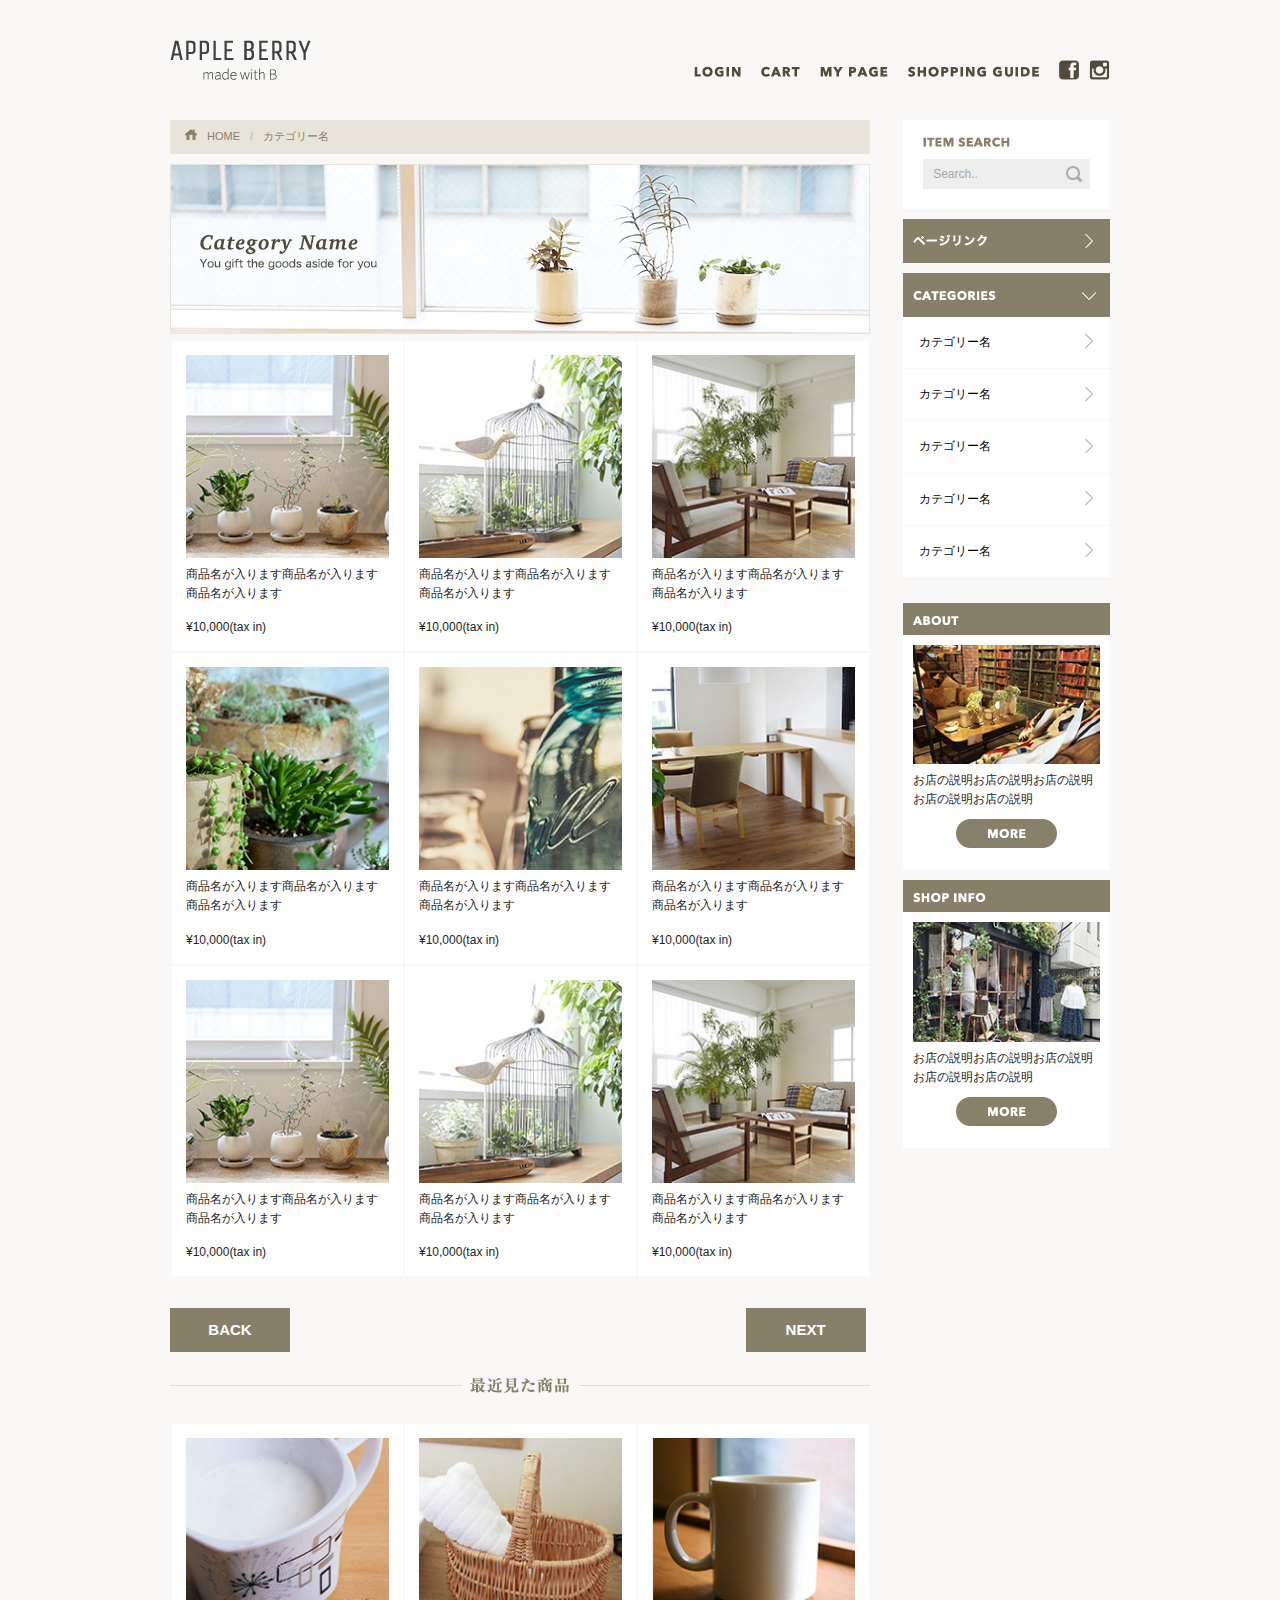
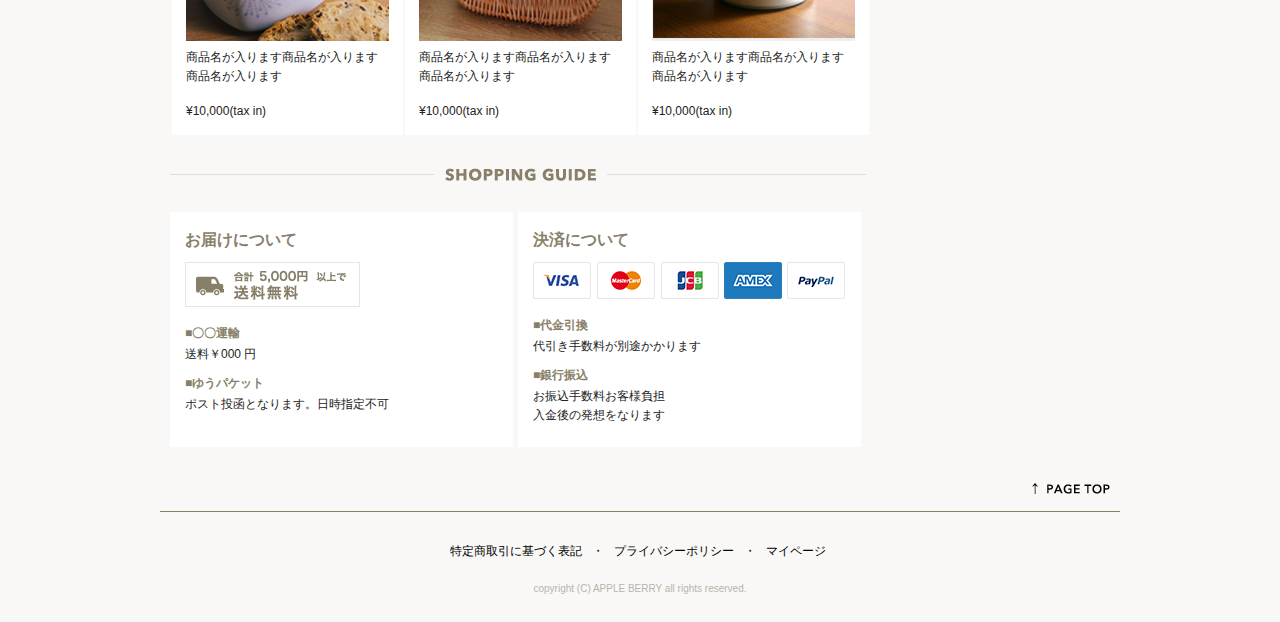
==== list.html @ 0d4d1dcb "最初のコミット" ====
<!DOCTYPE html>
<html lang="ja">
<head>

  <!-- Basic Page Needs
  –––––––––––––––––––––––––––––––––––––––––––––––––– -->
  <meta charset="utf-8">
  <title>APPLE BERRY made with B</title>
  <meta name="description" content="">
  <meta name="author" content="">

  <!-- Mobile Specific Metas
  –––––––––––––––––––––––––––––––––––––––––––––––––– -->
  <meta name="viewport" content="width=device-width, initial-scale=1">

  <!-- CSS
  –––––––––––––––––––––––––––––––––––––––––––––––––– -->
  <link rel="stylesheet" href="css/normalize.css">
  <link rel="stylesheet" href="css/skeleton.css">
  <link rel="stylesheet" href="owlcarousel/assets/owl.carousel.min.css">
  <link rel="stylesheet" href="owlcarousel/assets/owl.theme.default.min.css">
    <link rel="stylesheet" href="css/style.css">
  
  <!-- Favicon
  –––––––––––––––––––––––––––––––––––––––––––––––––– -->
  <link rel="icon" type="image/png" href="images/favicon.png">

</head>
<body>

  <!-- Primary Page Layout
  –––––––––––––––––––––––––––––––––––––––––––––––––– -->
<header>
  <div id="header_in" class="container">
    <div class="row">
      <div class="six columns logo">

        <h1><a href="index.html"><img class="u-max-full-width" src="images/top/logo.png" alt="APPLE BERRY" srcset="images/top/logo@2x.png 2x" /></a></h1>

      </div>
      <div class="six columns navi">

        <div class="sp_navi">

          <ul class="sp_navi_li">
            <li><a href="#"><img src="images/top_sp/fb@2x.png" alt="facebook"></a></li>
            <li><a href="#"><img src="images/top_sp/insta@2x.png" alt="instagram"></a></li>
            
            
             <li>
               <div id="menu">
                  <img src="images/top_sp/menu_icon@2x.png" alt="menu_icon">
    
                  <ul class="sp_menu_toggle">
                    <li><a href="index.html">LOGIN</a></li>
                    <li><a href="news.html">CART</a></li>
                    <li><a href="company.html">MY PAGE</a></li>
                    <li><a href="#">SHOPPING GUIDE</a></li>
                  </ul>
              </div>
              </li> 
          
          </ul>
          
        </div>
        <!-- sp_navi -->

        <div class="pc_navi">

          <ul class="pc_navi_li">
            <li><a href="index.html"><img src="images/top/menu_login.png" width="47" height="11" alt="menu_login"></a></li>
            <li><a href="news.html"><img src="images/top/menu_cart.png" width="39" height="11" alt="menu_cart"></a></li>
            <li><a href="#"><img src="images/top/menu_mypage.png" width="68" height="11" alt="menu_mypage"></a></li>
            <li><a href="company.html"><img src="images/top/menu_guide.png" width="131" height="11" alt="menu_guide"></a></li>
            <li class="icon"><a href="#"><img src="images/top/facebook.png" alt="facebook"></a></li>
            <li class="icon"><a href="#"><img src="images/top/insta.png" alt="insta"></a></li>
          </ul>

        </div>
        <!-- pc_navi -->

      </div>
        <!-- navi -->
    </div>
    <!-- row -->
  </div>
  <!-- header_in -->
</header>


<div id="cover_area">
  <div class="container">

  <div class="row">
    
     <div id="main" class="nine columns">
       
       <div class="pan_navi">
         <ol>
           <li><img src="images/list/home_icon.png" width="12" alt="home_icon">HOME</li>
           <li>カテゴリー名</li>
         </ol>
       </div>
        
      <div class="main_img">
        <img src="images/list/cate_image.jpg" width="700" class="pc" alt="cate_image">
        <img src="images/list/cate_image_sp.jpg" width="100%" class="sp_img" alt="cate_image">
      </div>
      
          <section class="Itemcover clearfix">

              <div class="item_box">
                <img src="images/top/item_01.jpg" width="100%" alt="item_01">
                <p>商品名が入ります商品名が入ります商品名が入ります</p>
                <p>¥10,000(tax in)</p>
              </div>
              
              <div class="item_box">
                <img src="images/top/item_02.jpg" width="100%" alt="item_02">
                <p>商品名が入ります商品名が入ります商品名が入ります</p>
                <p>¥10,000(tax in)</p>
              </div>
              
              <div class="item_box">
                <img src="images/top/item_03.jpg" width="100%" alt="item_03">
                <p>商品名が入ります商品名が入ります商品名が入ります</p>
                <p>¥10,000(tax in)</p>
              </div>

              <div class="item_box">
                <img src="images/top/item_04.jpg" width="100%" alt="item_04">
                <p>商品名が入ります商品名が入ります商品名が入ります</p>
                <p>¥10,000(tax in)</p>
              </div>
              
              <div class="item_box">
                <img src="images/top/item_05.jpg" width="100%" alt="item_05">
                <p>商品名が入ります商品名が入ります商品名が入ります</p>
                <p>¥10,000(tax in)</p>
              </div>
              
              <div class="item_box">
                <img src="images/top/item_06.jpg" width="100%" alt="item_06">
                <p>商品名が入ります商品名が入ります商品名が入ります</p>
                <p>¥10,000(tax in)</p>
              </div>
              
              <div class="item_box">
                <img src="images/top/item_01.jpg" width="100%" alt="item_01">
                <p>商品名が入ります商品名が入ります商品名が入ります</p>
                <p>¥10,000(tax in)</p>
              </div>
              
              <div class="item_box">
                <img src="images/top/item_02.jpg" width="100%" alt="item_02">
                <p>商品名が入ります商品名が入ります商品名が入ります</p>
                <p>¥10,000(tax in)</p>
              </div>
              
              <div class="item_box">
                <img src="images/top/item_03.jpg" width="100%" alt="item_03">
                <p>商品名が入ります商品名が入ります商品名が入ります</p>
                <p>¥10,000(tax in)</p>
              </div>
      
          </section>
              
                <div class="selectBtn">
                  <p class="btn"><a>BACK</a></p>
                  <p class="btn right"><a>NEXT</a></p>
                </div>
  
  
            <section class="Itemcover clearfix">
            <h2><img src="images/list/recent_pro_pc.png"  class="pc_title" width="700" height="17" alt="recent_pro_pc" >
                <img src="images/list/title_recent_pro@2x.png" class="sp_title" width="35%" alt="title_recent_pro">
            </h2>

              <div class="item_box">
                <img src="images/top/item_07.jpg" width="100%" alt="item_07">
                <p>商品名が入ります商品名が入ります商品名が入ります</p>
                <p>¥10,000(tax in)</p>
              </div>
              
              <div class="item_box">
                <img src="images/top/item_08.jpg" width="100%" alt="item_08">
                <p>商品名が入ります商品名が入ります商品名が入ります</p>
                <p>¥10,000(tax in)</p>
              </div>
              
              <div class="item_box">
                <img src="images/top/item_09.jpg" width="100%" alt="item_09">
                <p>商品名が入ります商品名が入ります商品名が入ります</p>
                <p>¥10,000(tax in)</p>
              </div>

      
          </section>
          
          <section class="guide clearfix">

            <h2><img src="images/top/title_guide.png"  class="pc_title" width="700" height="15" alt="title_guide" >
                <img src="images/top_sp/title_guide@2x.png" class="sp_title" width="50%" alt="title_guide" >
            </h2>

            <div class="guide_box">
              <p class="g_title">お届けについて</p>
              <img src="images/top/otodoke_banner.png" width="175" alt="otodoke_banner">
              <p class="sb_tit">■〇〇運輸</p>
              送料￥000 円
              <p class="sb_tit">■ゆうパケット</p>
              ポスト投函となります。日時指定不可
            </div>

            <div class="guide_box">
              <p class="g_title">決済について</p>
              <img src="images/top/cards.png" width="312" class="card"  alt="cards">
              <p class="sb_tit">■代金引換</p>
              代引き手数料が別途かかります
              <p class="sb_tit">■銀行振込</p>
              お振込手数料お客様負担<br>入金後の発想をなります
            </div>
            
          </section>
    
    </div>
    <!-- #main -->
    
    <div id="right_colum" class="three columns">
      
          <div class="search_box">
            <span><img src="images/top/itemserch.png" width="87" alt="itemserch" ></span>
            <form id="form02" action="#">
              <input id="input02" type="text" placeholder="Search..">
              <!--
              /input間で改行したい場合はコメントアウト必須/
              -->
              <input id="submit02" type="submit" value="">
            </form>
          </div>
          <!-- search_box -->
          
          <div class="sidemenu">
            
              <div id="btn01" class="menu_title"><a><img src="images/top/pagelink.png"  alt="pagelink"></a></div>
                <ul class="category01">
                  <li><a>カテゴリー名</a></li>
                  <li><a>カテゴリー名</a></li>
                  <li><a>カテゴリー名</a></li>
                  <li><a>カテゴリー名</a></li>
                  <li><a>カテゴリー名</a></li>
                </ul>
              <div id="btn02" class="menu_title active"><a><img src="images/top/categories.png" alt="categories"></a></div>
                <ul class="category02">
                  <li><a>カテゴリー名</a></li>
                  <li><a>カテゴリー名</a></li>
                  <li><a>カテゴリー名</a></li>
                  <li><a>カテゴリー名</a></li>
                  <li><a>カテゴリー名</a></li>
                </ul>
            
            
          </div>
          <!-- sidemenu -->
          
          <div class="other">
            <h3><img src="images/top/about.png" width="46" alt="about"></h3>
              <div class="inner">
                <img src="images/top/about_img.jpg" width="100%" alt="about_img">
                <p class="text">お店の説明お店の説明お店の説明お店の説明お店の説明</p>
                <a><img src="images/top/more_btn.png" width="101" alt="more_btn"></a>
              </div>
          </div>
          <div class="other">
            <h3><img src="images/top/shop_info.png" width="73" alt="shop_info"></h3>
              <div class="inner">
                <img src="images/top/shopinfo_img.jpg" width="100%" alt="shopinfo_img">
                <p class="text">お店の説明お店の説明お店の説明お店の説明お店の説明</p>
                <a><img src="images/top/more_btn.png" width="101" alt="more_btn"></a>
              </div>
          </div>

    </div>
      <!-- #right_colum -->
      
    </div>
    <!-- row -->
    <div class="pagetop"><a href="#"><img src="images/top/pagetop.png" width="78" alt="pagetop"></a></div>
  </div>
  <!-- container -->
</div>
<!-- #cover_area -->


<footer>
  <div class="container">
      
      <div class="footer_link">
        <ul>
          <li><a href="#">特定商取引に基づく表記</a></li>
          <li><a href="#">プライバシーポリシー</a></li>
          <li><a href="#">マイページ</a></li>
        </ul>
      </div>
    

    <div class="row">
      <div class="twelve columns">
        <p class="copy">copyright (C) APPLE BERRY all rights reserved.</p>
      </div>

  </div>
  <!-- row -->
  </div>
  <!-- container -->
</footer>
<!-- //footer -->


<!-- End Document
  –––––––––––––––––––––––––––––––––––––––––––––––––– -->

<script src="//ajax.googleapis.com/ajax/libs/jquery/1.10.2/jquery.min.js"></script>
<script src="owlcarousel/owl.carousel.min.js"></script>
<script src="owlcarousel/carousel.js"></script>
<script>
  $(function(){

    $(document).ready(function(){

      $("#sp_navi_btn").click(function () {
        $(this).next().slideToggle();
      });

    });

  });
</script>

<script>
  $(document).ready(function(){
  $("#menu").click(function(){
    $(".sp_menu_toggle").slideToggle();
  });
});
  
</script>
<script>
    $(function(){
		$("#btn01,#btn02").on("click", function() {
		$(this).next().slideToggle();
		if($(this).hasClass("active")){ 
			$(this).removeClass("active");
	}else{
		$(this).addClass("active");

 			 }
		});
    });
</script>



</body>
</html>
---- css/skeleton.css ----
/*
* Skeleton V2.0.4
* Copyright 2014, Dave Gamache
* www.getskeleton.com
* Free to use under the MIT license.
* http://www.opensource.org/licenses/mit-license.php
* 12/29/2014
*/


/* Table of contents
––––––––––––––––––––––––––––––––––––––––––––––––––
- Grid
- Base Styles
- Typography
- Links
- Buttons
- Forms
- Lists
- Code
- Tables
- Spacing
- Utilities
- Clearing
- Media Queries
*/


/* Grid
–––––––––––––––––––––––––––––––––––––––––––––––––– */
.container {
  position: relative;
  width: 100%;
  max-width: 960px;
  margin: 0 auto;
  padding: 0 20px;
  box-sizing: border-box; }
.column,
.columns {
  width: 100%;
  float: left;
  box-sizing: border-box; }

/* For devices larger than 400px */
@media (min-width: 400px) {
  .container {
    width: 85%;
    padding: 0; }
}

/* For devices larger than 550px */
@media (min-width: 550px) {
  .container {
    width: 80%; }
  .column,
  .columns {
    margin-left: 4%; }
  .column:first-child,
  .columns:first-child {
    margin-left: 0; }

  .one.column,
  .one.columns                    { width: 4.66666666667%; }
  .two.columns                    { width: 13.3333333333%; }
  .three.columns                  { width: 22%;            }
  .four.columns                   { width: 30.6666666667%; }
  .five.columns                   { width: 39.3333333333%; }
  .six.columns                    { width: 48%;            }
  .seven.columns                  { width: 56.6666666667%; }
  .eight.columns                  { width: 65.3333333333%; }
  .nine.columns                   { width: 74.0%;          }
  .ten.columns                    { width: 82.6666666667%; }
  .eleven.columns                 { width: 91.3333333333%; }
  .twelve.columns                 { width: 100%; margin-left: 0; }

  .one-third.column               { width: 30.6666666667%; }
  .two-thirds.column              { width: 65.3333333333%; }

  .one-half.column                { width: 48%; }

  /* Offsets */
  .offset-by-one.column,
  .offset-by-one.columns          { margin-left: 8.66666666667%; }
  .offset-by-two.column,
  .offset-by-two.columns          { margin-left: 17.3333333333%; }
  .offset-by-three.column,
  .offset-by-three.columns        { margin-left: 26%;            }
  .offset-by-four.column,
  .offset-by-four.columns         { margin-left: 34.6666666667%; }
  .offset-by-five.column,
  .offset-by-five.columns         { margin-left: 43.3333333333%; }
  .offset-by-six.column,
  .offset-by-six.columns          { margin-left: 52%;            }
  .offset-by-seven.column,
  .offset-by-seven.columns        { margin-left: 60.6666666667%; }
  .offset-by-eight.column,
  .offset-by-eight.columns        { margin-left: 69.3333333333%; }
  .offset-by-nine.column,
  .offset-by-nine.columns         { margin-left: 78.0%;          }
  .offset-by-ten.column,
  .offset-by-ten.columns          { margin-left: 86.6666666667%; }
  .offset-by-eleven.column,
  .offset-by-eleven.columns       { margin-left: 95.3333333333%; }

  .offset-by-one-third.column,
  .offset-by-one-third.columns    { margin-left: 34.6666666667%; }
  .offset-by-two-thirds.column,
  .offset-by-two-thirds.columns   { margin-left: 69.3333333333%; }

  .offset-by-one-half.column,
  .offset-by-one-half.columns     { margin-left: 52%; }

}


/* Base Styles
–––––––––––––––––––––––––––––––––––––––––––––––––– */
/* NOTE
html is set to 62.5% so that all the REM measurements throughout Skeleton
are based on 10px sizing. So basically 1.5rem = 15px :) */
html {
  font-size: 62.5%; }
body {
  font-size: 1.5em; /* currently ems cause chrome bug misinterpreting rems on body element */
  line-height: 1.6;
  font-weight: 400;
  font-family: "Raleway", "HelveticaNeue", "Helvetica Neue", Helvetica, Arial, sans-serif;
  color: #222; }


/* Typography
–––––––––––––––––––––––––––––––––––––––––––––––––– */
h1, h2, h3, h4, h5, h6 {
  margin-top: 0;
  margin-bottom: 2rem;
  font-weight: 300; }
h1 { font-size: 4.0rem; line-height: 1.2;  letter-spacing: -.1rem;}
h2 { font-size: 3.6rem; line-height: 1.25; letter-spacing: -.1rem; }
h3 { font-size: 3.0rem; line-height: 1.3;  letter-spacing: -.1rem; }
h4 { font-size: 2.4rem; line-height: 1.35; letter-spacing: -.08rem; }
h5 { font-size: 1.8rem; line-height: 1.5;  letter-spacing: -.05rem; }
h6 { font-size: 1.5rem; line-height: 1.6;  letter-spacing: 0; }

/* Larger than phablet */
@media (min-width: 550px) {
  h1 { font-size: 5.0rem; }
  h2 { font-size: 4.2rem; }
  h3 { font-size: 3.6rem; }
  h4 { font-size: 3.0rem; }
  h5 { font-size: 2.4rem; }
  h6 { font-size: 1.5rem; }
}

p {
  margin-top: 0; }


/* Links
–––––––––––––––––––––––––––––––––––––––––––––––––– */
a {
  color: #1EAEDB; }
a:hover {
  color: #0FA0CE; }


/* Buttons
–––––––––––––––––––––––––––––––––––––––––––––––––– */
.button,
button,
input[type="submit"],
input[type="reset"],
input[type="button"] {
  display: inline-block;
  height: 38px;
  padding: 0 30px;
  color: #555;
  text-align: center;
  font-size: 11px;
  font-weight: 600;
  line-height: 38px;
  letter-spacing: .1rem;
  text-transform: uppercase;
  text-decoration: none;
  white-space: nowrap;
  background-color: transparent;
  border-radius: 4px;
  border: 1px solid #bbb;
  cursor: pointer;
  box-sizing: border-box; }
.button:hover,
button:hover,
input[type="submit"]:hover,
input[type="reset"]:hover,
input[type="button"]:hover,
.button:focus,
button:focus,
input[type="submit"]:focus,
input[type="reset"]:focus,
input[type="button"]:focus {
  color: #333;
  border-color: #888;
  outline: 0; }
.button.button-primary,
button.button-primary,
input[type="submit"].button-primary,
input[type="reset"].button-primary,
input[type="button"].button-primary {
  color: #FFF;
  background-color: #33C3F0;
  border-color: #33C3F0; }
.button.button-primary:hover,
button.button-primary:hover,
input[type="submit"].button-primary:hover,
input[type="reset"].button-primary:hover,
input[type="button"].button-primary:hover,
.button.button-primary:focus,
button.button-primary:focus,
input[type="submit"].button-primary:focus,
input[type="reset"].button-primary:focus,
input[type="button"].button-primary:focus {
  color: #FFF;
  background-color: #1EAEDB;
  border-color: #1EAEDB; }


/* Forms
–––––––––––––––––––––––––––––––––––––––––––––––––– */
input[type="email"],
input[type="number"],
input[type="search"],
input[type="text"],
input[type="tel"],
input[type="url"],
input[type="password"],
textarea,
select {
  height: 38px;
  padding: 6px 10px; /* The 6px vertically centers text on FF, ignored by Webkit */
  background-color: #fff;
  border: 1px solid #D1D1D1;
  border-radius: 4px;
  box-shadow: none;
  box-sizing: border-box; }
/* Removes awkward default styles on some inputs for iOS */
input[type="email"],
input[type="number"],
input[type="search"],
input[type="text"],
input[type="tel"],
input[type="url"],
input[type="password"],
textarea {
  -webkit-appearance: none;
     -moz-appearance: none;
          appearance: none; }
textarea {
  min-height: 65px;
  padding-top: 6px;
  padding-bottom: 6px; }
input[type="email"]:focus,
input[type="number"]:focus,
input[type="search"]:focus,
input[type="text"]:focus,
input[type="tel"]:focus,
input[type="url"]:focus,
input[type="password"]:focus,
textarea:focus,
select:focus {
  border: 1px solid #33C3F0;
  outline: 0; }
label,
legend {
  display: block;
  margin-bottom: .5rem;
  font-weight: 600; }
fieldset {
  padding: 0;
  border-width: 0; }
input[type="checkbox"],
input[type="radio"] {
  display: inline; }
label > .label-body {
  display: inline-block;
  margin-left: .5rem;
  font-weight: normal; }


/* Lists
–––––––––––––––––––––––––––––––––––––––––––––––––– */
ul {
  list-style: circle inside; }
ol {
  list-style: decimal inside; }
ol, ul {
  padding-left: 0;
  margin-top: 0; }
ul ul,
ul ol,
ol ol,
ol ul {
  margin: 1.5rem 0 1.5rem 3rem;
  font-size: 90%; }
li {
  margin-bottom: 1rem; }


/* Code
–––––––––––––––––––––––––––––––––––––––––––––––––– */
code {
  padding: .2rem .5rem;
  margin: 0 .2rem;
  font-size: 90%;
  white-space: nowrap;
  background: #F1F1F1;
  border: 1px solid #E1E1E1;
  border-radius: 4px; }
pre > code {
  display: block;
  padding: 1rem 1.5rem;
  white-space: pre; }


/* Tables
–––––––––––––––––––––––––––––––––––––––––––––––––– */
th,
td {
  padding: 12px 15px;
  text-align: left;
  border-bottom: 1px solid #E1E1E1; }
th:first-child,
td:first-child {
  padding-left: 0; }
th:last-child,
td:last-child {
  padding-right: 0; }


/* Spacing
–––––––––––––––––––––––––––––––––––––––––––––––––– */
button,
.button {
  margin-bottom: 1rem; }
input,
textarea,
select,
fieldset {
  margin-bottom: 1.5rem; }
pre,
blockquote,
dl,
figure,
table,
p,
ul,
ol,
form {
  margin-bottom: 2.5rem; }


/* Utilities
–––––––––––––––––––––––––––––––––––––––––––––––––– */
.u-full-width {
  width: 100%;
  box-sizing: border-box; }
.u-max-full-width {
  max-width: 100%;
  box-sizing: border-box; }
.u-pull-right {
  float: right; }
.u-pull-left {
  float: left; }


/* Misc
–––––––––––––––––––––––––––––––––––––––––––––––––– */
hr {
  margin-top: 3rem;
  margin-bottom: 3.5rem;
  border-width: 0;
  border-top: 1px solid #E1E1E1; }


/* Clearing
–––––––––––––––––––––––––––––––––––––––––––––––––– */

/* Self Clearing Goodness */
.container:after,
.row:after,
.u-cf {
  content: "";
  display: table;
  clear: both; }


/* Media Queries
–––––––––––––––––––––––––––––––––––––––––––––––––– */
/*
Note: The best way to structure the use of media queries is to create the queries
near the relevant code. For example, if you wanted to change the styles for buttons
on small devices, paste the mobile query code up in the buttons section and style it
there.
*/


/* Larger than mobile */
@media (min-width: 400px) {}

/* Larger than phablet (also point when grid becomes active) */
@media (min-width: 550px) {}

/* Larger than tablet */
@media (min-width: 750px) {}

/* Larger than desktop */
@media (min-width: 1000px) {}

/* Larger than Desktop HD */
@media (min-width: 1200px) {}
---- css/style.css ----
@charset "UTF-8";
/**************************************/
html {
  background: #f9f8f6; }

#header_in .logo h1 {
  margin: 0;
  padding: 0;
  font-size: 0;
  line-height: 0; }
  #header_in .logo h1 a {
    margin-top: 20px;
    display: block; }

.sp_navi_li {
  text-align: center;
  margin-bottom: 5px; }
  .sp_navi_li li {
    display: inline-block;
    margin: 15px 5px 0;
    height: 30px; }
    .sp_navi_li li img {
      height: 30px; }

#menu li {
  list-style: none;
  margin: 0;
  padding: 0;
  float: none;
  display: block;
  height: 46px; }
  #menu li a {
    display: block;
    padding: 12px 10px;
    border-bottom: 1px solid #eee;
    font-size: 14px;
    text-decoration: none;
    font-weight: bold;
    color: #524c3e; }
#menu img {
  height: 30px; }

.sp_menu_toggle {
  position: absolute;
  top: 90%;
  right: 2%;
  border: 1px solid #eee;
  background: white;
  margin: 0;
  padding: 0;
  display: none;
  z-index: 100; }

.pc_navi {
  overflow: hidden; }
  .pc_navi .pc_navi_li {
    float: right;
    margin: 0; }
    .pc_navi .pc_navi_li li {
      display: block;
      float: left;
      font-weight: bold;
      margin: 0 0 0 20px;
      height: 20px; }
      .pc_navi .pc_navi_li li:last-child {
        margin-left: 10px; }
      .pc_navi .pc_navi_li li a {
        color: #524c3e;
        text-decoration: none; }

#cover_area .container {
  padding: 0 10px; }
  #cover_area .container .owl-theme .owl-dots {
    display: inline-block;
    margin: 0 !important; }
    #cover_area .container .owl-theme .owl-dots .owl-dot.active span, #cover_area .container .owl-theme .owl-dots .owl-dot:hover span {
      background: #9d1a2d; }
    #cover_area .container .owl-theme .owl-dots .owl-dot span {
      width: 25px;
      height: 2px;
      margin: 0 10px 0 0; }

#main .pc_title {
  margin-bottom: 10px; }
#main .Itemcover {
  width: 700px;
  overflow: hidden;
  margin: 0 auto 30px; }
  #main .Itemcover .item_box {
    width: 29%;
    background: #ffffff;
    padding: 14px;
    float: left;
    margin: 0 0 2px 2px; }
    #main .Itemcover .item_box p {
      font-size: 12px;
      margin-bottom: 15px; }
      #main .Itemcover .item_box p:last-child {
        margin: 0; }
  #main .Itemcover .inner {
    width: 580px;
    background: #ffffff;
    padding: 30px 60px;
    overflow: hidden; }
    #main .Itemcover .inner .item_name {
      border-bottom: 1px solid #e3e8cf;
      margin-bottom: 20px; }
      #main .Itemcover .inner .item_name h4 {
        font-size: 14px;
        font-weight: bold;
        float: left; }
      #main .Itemcover .inner .item_name span {
        float: right;
        font-size: 10px;
        color: #a6a6a6; }
    #main .Itemcover .inner .content {
      border-bottom: 1px solid #e3e8cf;
      padding-bottom: 10px; }
      #main .Itemcover .inner .content:last-child {
        border: none; }
      #main .Itemcover .inner .content .topics_tit {
        width: 110px;
        margin: 20px auto 15px;
        float: left; }
      #main .Itemcover .inner .content .list {
        width: 330px;
        float: left;
        margin-right: 25px; }
        #main .Itemcover .inner .content .list ul {
          margin: 0; }
          #main .Itemcover .inner .content .list ul li {
            display: block;
            border-top: 1px solid #e3e8cf;
            overflow: hidden;
            margin: 0; }
            #main .Itemcover .inner .content .list ul li.quantify {
              padding-top: 3px; }
            #main .Itemcover .inner .content .list ul li .box1, #main .Itemcover .inner .content .list ul li .box2 {
              margin: 10px 40px 0 0; }
              #main .Itemcover .inner .content .list ul li .box1 .price_in, #main .Itemcover .inner .content .list ul li .box2 .price_in {
                margin: 0 5px 0 0;
                display: inline-block;
                font-size: 22px;
                font-style: italic;
                color: #e80f66; }
                #main .Itemcover .inner .content .list ul li .box1 .price_in span, #main .Itemcover .inner .content .list ul li .box2 .price_in span {
                  font-size: 14px;
                  margin-right: 2px; }
        #main .Itemcover .inner .content .list #form03 {
          margin: 0; }
          #main .Itemcover .inner .content .list #form03 #input03 {
            margin: 0;
            width: 150px;
            border-color: #e8e4da;
            border-radius: 0; }
      #main .Itemcover .inner .content .cart {
        display: block; }
      #main .Itemcover .inner .content p {
        font-size: 14px;
        line-height: 1.8em; }
      #main .Itemcover .inner .content .description {
        margin: 30px auto 25px;
        border-bottom: 1px solid #887f69; }
      #main .Itemcover .inner .content .de_title {
        color: #887f69;
        font-size: 16px;
        font-weight: bold;
        margin-bottom: 15px; }
      #main .Itemcover .inner .content.irreg table th {
        width: 30%; }
    #main .Itemcover .inner table {
      border-collapse: collapse;
      width: 580px;
      margin-bottom: 20px; }
      #main .Itemcover .inner table th, #main .Itemcover .inner table td {
        border: solid 1px #e3e8cf;
        font-weight: 100;
        text-align: center;
        padding: 8px 0;
        font-size: 12px;
        color: #887f69; }
        #main .Itemcover .inner table th input[type="checkbox"], #main .Itemcover .inner table td input[type="checkbox"] {
          margin: 0; }
      #main .Itemcover .inner table th {
        background: #f9f9f5; }
#main .guide {
  width: 100%;
  overflow: hidden;
  margin: 0 auto 30px; }
  #main .guide .guide_box {
    width: 45%;
    height: 205px;
    background: #ffffff;
    float: left;
    padding: 15px;
    margin: 0 5px 0 0;
    font-size: 12px; }
    #main .guide .guide_box:last-child {
      margin: 0; }
    #main .guide .guide_box .g_title {
      margin-bottom: 10px;
      font-size: 16px;
      font-weight: bold;
      color: #887f69; }
    #main .guide .guide_box .sb_tit {
      color: #887f69;
      margin: 10px 0 2px;
      font-weight: bold; }
#main .sp_title {
  display: block;
  margin: 0 auto; }
#main .selectBtn {
  overflow: hidden;
  margin: 0 auto 25px; }
  #main .selectBtn .btn {
    width: 100px;
    float: left;
    background: #887f69;
    padding: 10px;
    text-align: center;
    font-weight: bold;
    margin: 0; }
    #main .selectBtn .btn.right {
      float: right !important; }
    #main .selectBtn .btn a {
      color: #ffffff; }
#main #display_img {
  float: left;
  margin-right: 10px; }
  #main #display_img img {
    width: 410px; }
#main #list_img {
  margin: 0; }
  #main #list_img li {
    list-style: none;
    display: inline-block;
    margin: 0 2px 2px 0; }
  #main #list_img img {
    width: 75px;
    cursor: pointer; }

h2 {
  font-size: 0; }

.search_box {
  background: #ffffff;
  padding: 10px 20px 20px;
  margin-bottom: 10px; }
  .search_box span {
    display: block;
    margin: 0 auto 5px; }
  .search_box #form02 {
    background-color: #eeeeee;
    height: 30px;
    margin: 0;
    position: relative; }
    .search_box #form02 input {
      vertical-align: top;
      margin: 0px;
      height: 100%;
      box-sizing: border-box;
      background-color: transparent; }
    .search_box #form02 #input02 {
      border: none;
      width: 100%;
      padding-left: 10px;
      position: relative;
      font-size: 12px;
      opacity: 0.6; }
    .search_box #form02 #submit02 {
      width: 16px;
      height: 20px;
      padding: 0;
      border: none;
      background-image: url(../images/top/search_icon.png);
      background-repeat: no-repeat;
      position: absolute;
      top: 7px;
      right: 8px; }

.sidemenu .menu_title {
  display: block;
  background: #887f69;
  padding: 10px;
  margin-top: 10px;
  position: relative; }
  .sidemenu .menu_title:after {
    content: '';
    display: block;
    width: 8px;
    height: 14px;
    background: url(../images/top/next_icon.png) no-repeat center center;
    position: absolute;
    padding: 0;
    margin: 0;
    top: 34%;
    right: 8%; }
  .sidemenu .menu_title.active:after {
    content: '';
    display: block;
    width: 14px;
    height: 8px;
    background: url(../images/top/down_icon.png) no-repeat center center;
    position: absolute;
    padding: 0;
    margin: 0;
    top: 43%;
    right: 7%; }
.sidemenu li {
  display: block;
  padding: 16px;
  background: #ffffff;
  margin: 0;
  font-size: 12px;
  border-bottom: 1px solid #f9f8f6;
  position: relative; }
  .sidemenu li a {
    color: #000000; }
  .sidemenu li:after {
    content: '';
    display: block;
    width: 8px;
    height: 14px;
    background: url(../images/top/next_icon_gray.png) no-repeat center center;
    position: absolute;
    padding: 0;
    margin: 0;
    top: 34%;
    right: 8%; }
.sidemenu .category01 {
  display: none; }

.other {
  background: #ffffff; }
  .other h3 {
    display: block;
    background: #887f69;
    padding: 10px;
    margin: 10px 0;
    line-height: 0; }
  .other .inner {
    padding: 0 10px 15px; }
    .other .inner .text {
      font-size: 12px;
      margin-bottom: 10px; }
    .other .inner a {
      display: block;
      text-align: center; }

.pagetop {
  text-align: right;
  margin-bottom: 10px; }

footer .container {
  border-top: 1px solid #887f69; }
  footer .container .footer_link ul {
    width: 380px;
    margin: 30px auto 10px;
    overflow: hidden; }
    footer .container .footer_link ul li {
      float: left;
      display: block;
      font-size: 12px; }
      footer .container .footer_link ul li:after {
        content: '・';
        margin: 0 10px; }
      footer .container .footer_link ul li:last-child:after {
        content: none; }
      footer .container .footer_link ul li a {
        color: #000000;
        text-decoration: none; }
footer p.copy {
  color: #b8b4ac;
  font-size: 10px;
  text-align: center; }

.clearfix::after {
  content: '';
  display: block;
  clear: both; }

.pan_navi {
  width: 680px;
  padding: 8px 10px;
  background: #e8e4da;
  overflow: hidden;
  margin-bottom: 10px;
  font-size: 11px; }
  .pan_navi ol {
    margin: 0; }
    .pan_navi ol li {
      list-style: none;
      float: left;
      color: #887f69;
      margin: 0; }
      .pan_navi ol li:before {
        content: '/';
        margin: 0 10px;
        color: #abb4bf; }
      .pan_navi ol li:first-child:before {
        content: none; }
  .pan_navi img {
    margin: 0 10px 0 5px; }

@media (min-width: 640px) {
  #header_in {
    position: relative;
    width: 940px;
    margin-top: 20px; }
    #header_in .navi {
      position: absolute;
      bottom: 0;
      right: 0; }

  .sp_navi, .sp_title, .sp_img {
    display: none !important; }

  #cover_area {
    margin-top: 40px; } }
@media (max-width: 640px) {
  h1 {
    text-align: center; }

  .pc_navi, .pc_title, .pc {
    display: none; }

  #cover_area {
    width: 100%; }
    #cover_area .container.sp {
      padding: 0; }
    #cover_area .container #main .Itemcover {
      width: 100%; }
      #cover_area .container #main .Itemcover .item_box {
        width: 45%;
        padding: 6px;
        margin: 0 0 2px 2px; }
        #cover_area .container #main .Itemcover .item_box img {
          width: 100%; }
    #cover_area .container #main .irreg .inner {
      padding: 20px 10px;
      width: auto; }
      #cover_area .container #main .irreg .inner .item_name {
        margin-bottom: 10px; }
        #cover_area .container #main .irreg .inner .item_name h4 {
          float: none;
          margin: 0; }
        #cover_area .container #main .irreg .inner .item_name span {
          float: none;
          margin: 4px 0 10px;
          display: block; }
      #cover_area .container #main .irreg .inner .content:nth-child(3) {
        border: none; }
      #cover_area .container #main .irreg .inner .content #display_img {
        float: none;
        margin: 0; }
        #cover_area .container #main .irreg .inner .content #display_img img {
          width: 100%; }
      #cover_area .container #main .irreg .inner .content #list_img li {
        width: 18%; }
      #cover_area .container #main .irreg .inner .content #list_img img {
        width: 100%; }
      #cover_area .container #main .irreg .inner .content table {
        width: 100%; }
        #cover_area .container #main .irreg .inner .content table tr, #cover_area .container #main .irreg .inner .content table td {
          padding: 10px 5px; }
      #cover_area .container #main .irreg .inner .content .list {
        width: 100% !important;
        float: none; }
      #cover_area .container #main .irreg .inner .content .cart {
        text-align: center;
        padding-top: 10px;
        border-top: 1px solid #e3e8cf; }
    #cover_area .container #main .guide .guide_box {
      width: 90%;
      margin: 0 auto 5px; }
      #cover_area .container #main .guide .guide_box .card {
        width: 100%; }
    #cover_area .container #main .pan_navi {
      width: auto;
      padding: 8px 0px 8px 5px; }
      #cover_area .container #main .pan_navi.sp {
        margin: 0 10px 10px; }

  .sp {
    width: auto !important;
    padding: 0 10px; }

  #right_colum .search_box {
    padding: 25px 20px; }
    #right_colum .search_box span {
      margin: 0; }
    #right_colum .search_box img {
      display: none; }
  #right_colum .other h3 {
    display: block;
    background: #887f69;
    padding: 15px 10px;
    margin: 10px 0;
    line-height: 0; }
  #right_colum .other .inner {
    overflow: hidden; }
    #right_colum .other .inner img {
      float: left;
      width: 45%;
      margin-right: 10px; }
    #right_colum .other .inner a img {
      width: 101px !important;
      display: block; }

  .pagetop {
    text-align: center;
    margin-top: 15px; }

  footer .container .footer_link ul {
    width: 100%;
    text-align: center; }
    footer .container .footer_link ul li {
      float: none;
      display: inline; } }

/*# sourceMappingURL=style.css.map */
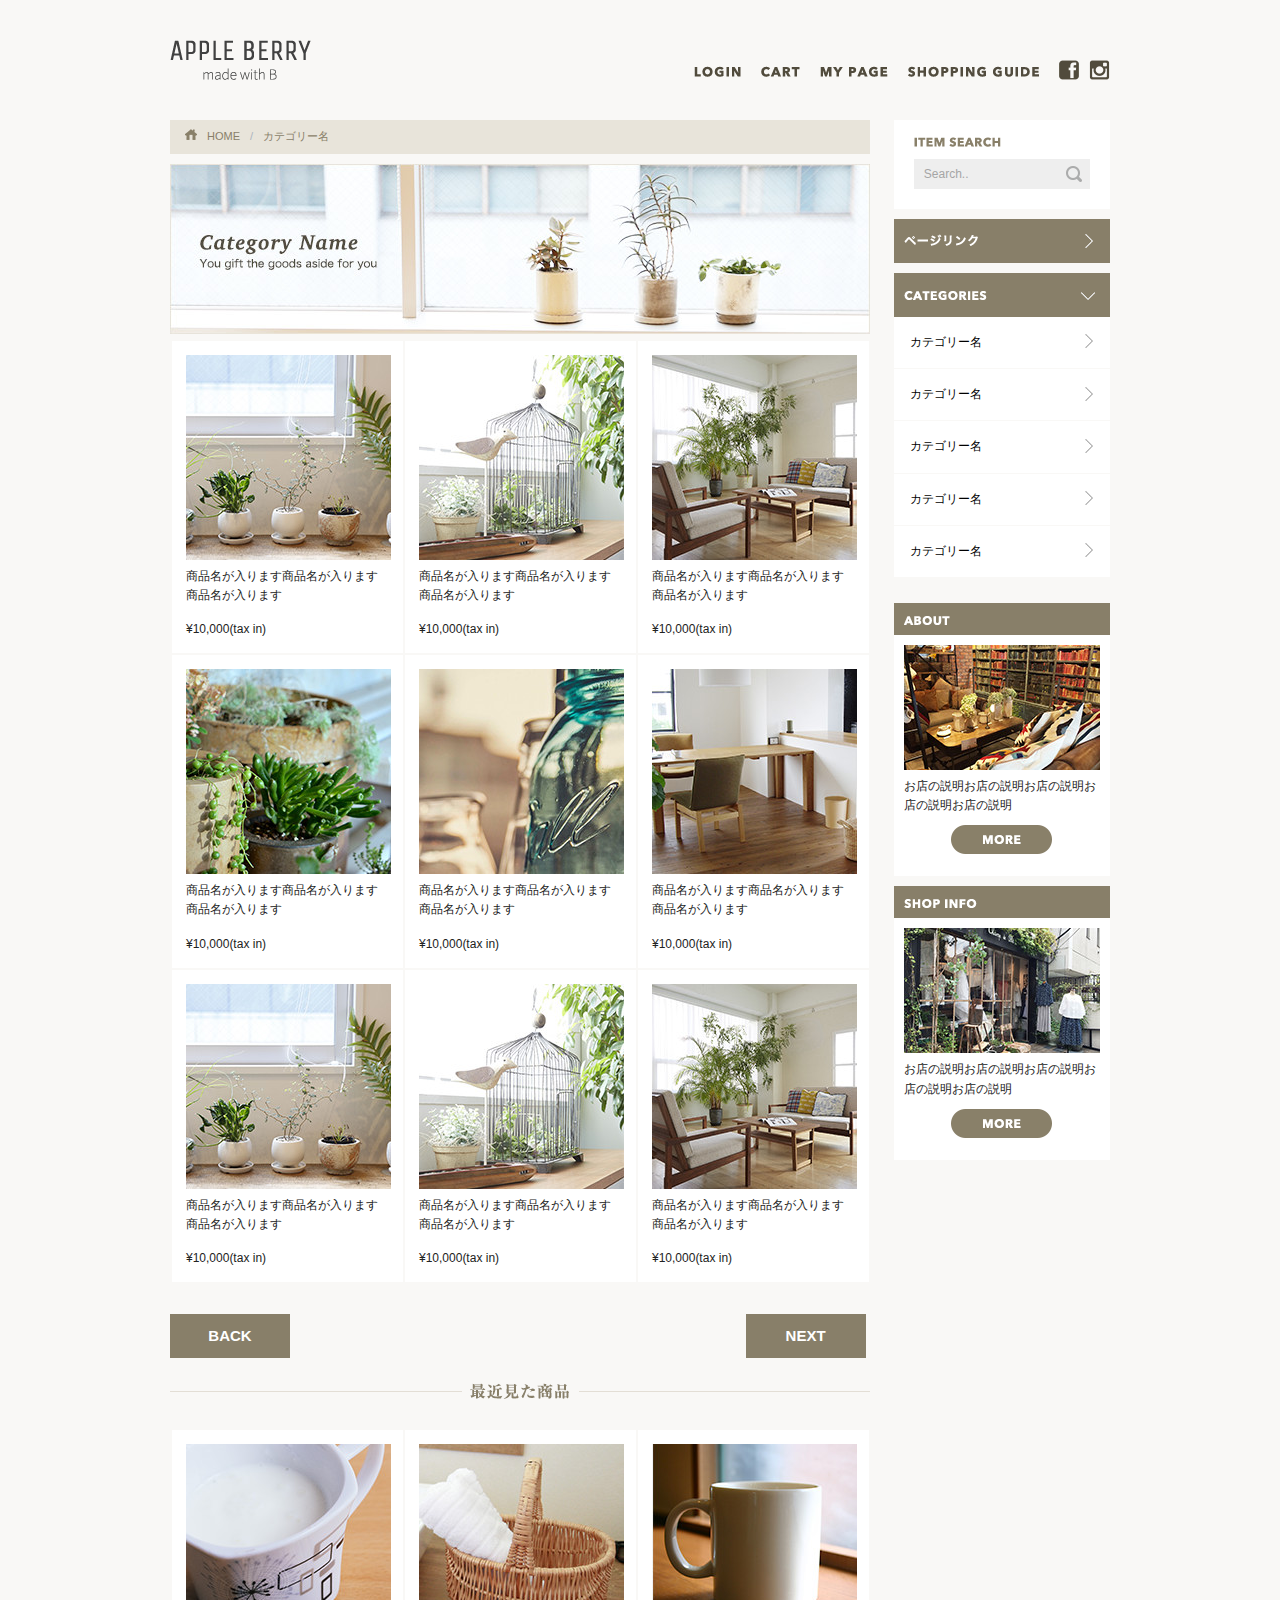
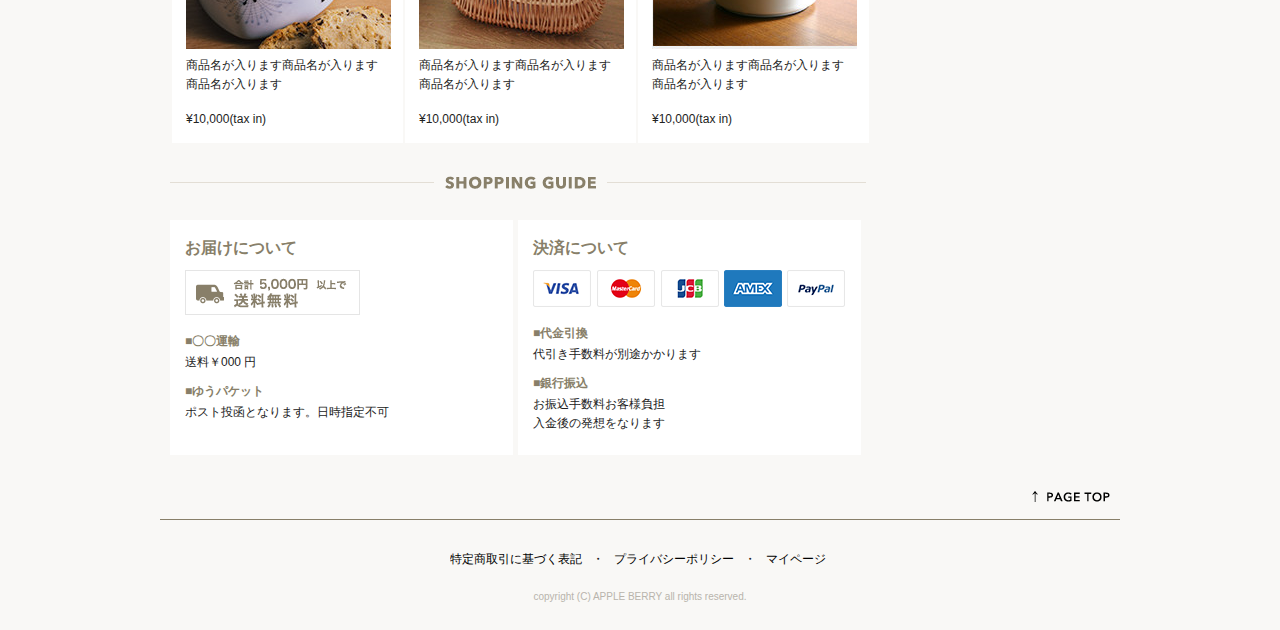
==== commit 418e9ccf: "セカンドコミット" ====
--- a/list.html
+++ b/list.html
@@ -104,61 +104,61 @@
         
       <div class="main_img">
         <img src="images/list/cate_image.jpg" width="700" class="pc" alt="cate_image">
-        <img src="images/list/cate_image_sp.jpg" width="100%" class="sp_img" alt="cate_image">
+        <img src="images/list/cate_image_sp.jpg" width="300" class="sp_img" alt="cate_image">
       </div>
       
           <section class="Itemcover clearfix">
 
               <div class="item_box">
-                <img src="images/top/item_01.jpg" width="100%" alt="item_01">
-                <p>商品名が入ります商品名が入ります商品名が入ります</p>
-                <p>¥10,000(tax in)</p>
-              </div>
-              
-              <div class="item_box">
-                <img src="images/top/item_02.jpg" width="100%" alt="item_02">
-                <p>商品名が入ります商品名が入ります商品名が入ります</p>
-                <p>¥10,000(tax in)</p>
-              </div>
-              
-              <div class="item_box">
-                <img src="images/top/item_03.jpg" width="100%" alt="item_03">
-                <p>商品名が入ります商品名が入ります商品名が入ります</p>
-                <p>¥10,000(tax in)</p>
-              </div>
-
-              <div class="item_box">
-                <img src="images/top/item_04.jpg" width="100%" alt="item_04">
-                <p>商品名が入ります商品名が入ります商品名が入ります</p>
-                <p>¥10,000(tax in)</p>
-              </div>
-              
-              <div class="item_box">
-                <img src="images/top/item_05.jpg" width="100%" alt="item_05">
-                <p>商品名が入ります商品名が入ります商品名が入ります</p>
-                <p>¥10,000(tax in)</p>
-              </div>
-              
-              <div class="item_box">
-                <img src="images/top/item_06.jpg" width="100%" alt="item_06">
-                <p>商品名が入ります商品名が入ります商品名が入ります</p>
-                <p>¥10,000(tax in)</p>
-              </div>
-              
-              <div class="item_box">
-                <img src="images/top/item_01.jpg" width="100%" alt="item_01">
-                <p>商品名が入ります商品名が入ります商品名が入ります</p>
-                <p>¥10,000(tax in)</p>
-              </div>
-              
-              <div class="item_box">
-                <img src="images/top/item_02.jpg" width="100%" alt="item_02">
-                <p>商品名が入ります商品名が入ります商品名が入ります</p>
-                <p>¥10,000(tax in)</p>
-              </div>
-              
-              <div class="item_box">
-                <img src="images/top/item_03.jpg" width="100%" alt="item_03">
+                <img src="images/top/item_01.jpg" width="205" alt="item_01">
+                <p>商品名が入ります商品名が入ります商品名が入ります</p>
+                <p>¥10,000(tax in)</p>
+              </div>
+              
+              <div class="item_box">
+                <img src="images/top/item_02.jpg" width="205" alt="item_02">
+                <p>商品名が入ります商品名が入ります商品名が入ります</p>
+                <p>¥10,000(tax in)</p>
+              </div>
+              
+              <div class="item_box">
+                <img src="images/top/item_03.jpg" width="205" alt="item_03">
+                <p>商品名が入ります商品名が入ります商品名が入ります</p>
+                <p>¥10,000(tax in)</p>
+              </div>
+
+              <div class="item_box">
+                <img src="images/top/item_04.jpg" width="205" alt="item_04">
+                <p>商品名が入ります商品名が入ります商品名が入ります</p>
+                <p>¥10,000(tax in)</p>
+              </div>
+              
+              <div class="item_box">
+                <img src="images/top/item_05.jpg" width="205" alt="item_05">
+                <p>商品名が入ります商品名が入ります商品名が入ります</p>
+                <p>¥10,000(tax in)</p>
+              </div>
+              
+              <div class="item_box">
+                <img src="images/top/item_06.jpg" width="205" alt="item_06">
+                <p>商品名が入ります商品名が入ります商品名が入ります</p>
+                <p>¥10,000(tax in)</p>
+              </div>
+              
+              <div class="item_box">
+                <img src="images/top/item_01.jpg" width="205" alt="item_01">
+                <p>商品名が入ります商品名が入ります商品名が入ります</p>
+                <p>¥10,000(tax in)</p>
+              </div>
+              
+              <div class="item_box">
+                <img src="images/top/item_02.jpg" width="205" alt="item_02">
+                <p>商品名が入ります商品名が入ります商品名が入ります</p>
+                <p>¥10,000(tax in)</p>
+              </div>
+              
+              <div class="item_box">
+                <img src="images/top/item_03.jpg" width="205" alt="item_03">
                 <p>商品名が入ります商品名が入ります商品名が入ります</p>
                 <p>¥10,000(tax in)</p>
               </div>
@@ -173,23 +173,23 @@
   
             <section class="Itemcover clearfix">
             <h2><img src="images/list/recent_pro_pc.png"  class="pc_title" width="700" height="17" alt="recent_pro_pc" >
-                <img src="images/list/title_recent_pro@2x.png" class="sp_title" width="35%" alt="title_recent_pro">
+                <img src="images/list/title_recent_pro@2x.png" class="sp_title" width="99" alt="title_recent_pro">
             </h2>
 
               <div class="item_box">
-                <img src="images/top/item_07.jpg" width="100%" alt="item_07">
-                <p>商品名が入ります商品名が入ります商品名が入ります</p>
-                <p>¥10,000(tax in)</p>
-              </div>
-              
-              <div class="item_box">
-                <img src="images/top/item_08.jpg" width="100%" alt="item_08">
-                <p>商品名が入ります商品名が入ります商品名が入ります</p>
-                <p>¥10,000(tax in)</p>
-              </div>
-              
-              <div class="item_box">
-                <img src="images/top/item_09.jpg" width="100%" alt="item_09">
+                <img src="images/top/item_07.jpg" width="205" alt="item_07">
+                <p>商品名が入ります商品名が入ります商品名が入ります</p>
+                <p>¥10,000(tax in)</p>
+              </div>
+              
+              <div class="item_box">
+                <img src="images/top/item_08.jpg" width="205" alt="item_08">
+                <p>商品名が入ります商品名が入ります商品名が入ります</p>
+                <p>¥10,000(tax in)</p>
+              </div>
+              
+              <div class="item_box">
+                <img src="images/top/item_09.jpg" width="205" alt="item_09">
                 <p>商品名が入ります商品名が入ります商品名が入ります</p>
                 <p>¥10,000(tax in)</p>
               </div>
@@ -200,7 +200,7 @@
           <section class="guide clearfix">
 
             <h2><img src="images/top/title_guide.png"  class="pc_title" width="700" height="15" alt="title_guide" >
-                <img src="images/top_sp/title_guide@2x.png" class="sp_title" width="50%" alt="title_guide" >
+                <img src="images/top_sp/title_guide@2x.png" class="sp_title" width="151" alt="title_guide" >
             </h2>
 
             <div class="guide_box">
@@ -266,7 +266,7 @@
           <div class="other">
             <h3><img src="images/top/about.png" width="46" alt="about"></h3>
               <div class="inner">
-                <img src="images/top/about_img.jpg" width="100%" alt="about_img">
+                <img src="images/top/about_img.jpg" width="196" alt="about_img">
                 <p class="text">お店の説明お店の説明お店の説明お店の説明お店の説明</p>
                 <a><img src="images/top/more_btn.png" width="101" alt="more_btn"></a>
               </div>
@@ -274,7 +274,7 @@
           <div class="other">
             <h3><img src="images/top/shop_info.png" width="73" alt="shop_info"></h3>
               <div class="inner">
-                <img src="images/top/shopinfo_img.jpg" width="100%" alt="shopinfo_img">
+                <img src="images/top/shopinfo_img.jpg" width="196" alt="shopinfo_img">
                 <p class="text">お店の説明お店の説明お店の説明お店の説明お店の説明</p>
                 <a><img src="images/top/more_btn.png" width="101" alt="more_btn"></a>
               </div>
--- a/css/style.css
+++ b/css/style.css
@@ -416,7 +416,11 @@
     display: none !important; }
 
   #cover_area {
-    margin-top: 40px; } }
+    margin-top: 40px; }
+
+  .three.columns {
+    width: 23%;
+    margin-left: 3%; } }
 @media (max-width: 640px) {
   h1 {
     text-align: center; }
@@ -485,27 +489,29 @@
     width: auto !important;
     padding: 0 10px; }
 
-  #right_colum .search_box {
-    padding: 25px 20px; }
-    #right_colum .search_box span {
-      margin: 0; }
-    #right_colum .search_box img {
-      display: none; }
-  #right_colum .other h3 {
-    display: block;
-    background: #887f69;
-    padding: 15px 10px;
-    margin: 10px 0;
-    line-height: 0; }
-  #right_colum .other .inner {
-    overflow: hidden; }
-    #right_colum .other .inner img {
-      float: left;
-      width: 45%;
-      margin-right: 10px; }
-    #right_colum .other .inner a img {
-      width: 101px !important;
-      display: block; }
+  #right_colum .inner {
+    padding: 0 10px; }
+    #right_colum .inner .search_box {
+      padding: 25px 20px; }
+      #right_colum .inner .search_box span {
+        margin: 0; }
+      #right_colum .inner .search_box img {
+        display: none; }
+    #right_colum .inner .other h3 {
+      display: block;
+      background: #887f69;
+      padding: 15px 10px;
+      margin: 10px 0;
+      line-height: 0; }
+    #right_colum .inner .other .inner {
+      overflow: hidden; }
+      #right_colum .inner .other .inner img {
+        float: left;
+        width: 45%;
+        margin-right: 10px; }
+      #right_colum .inner .other .inner a img {
+        width: 101px !important;
+        display: block; }
 
   .pagetop {
     text-align: center;
